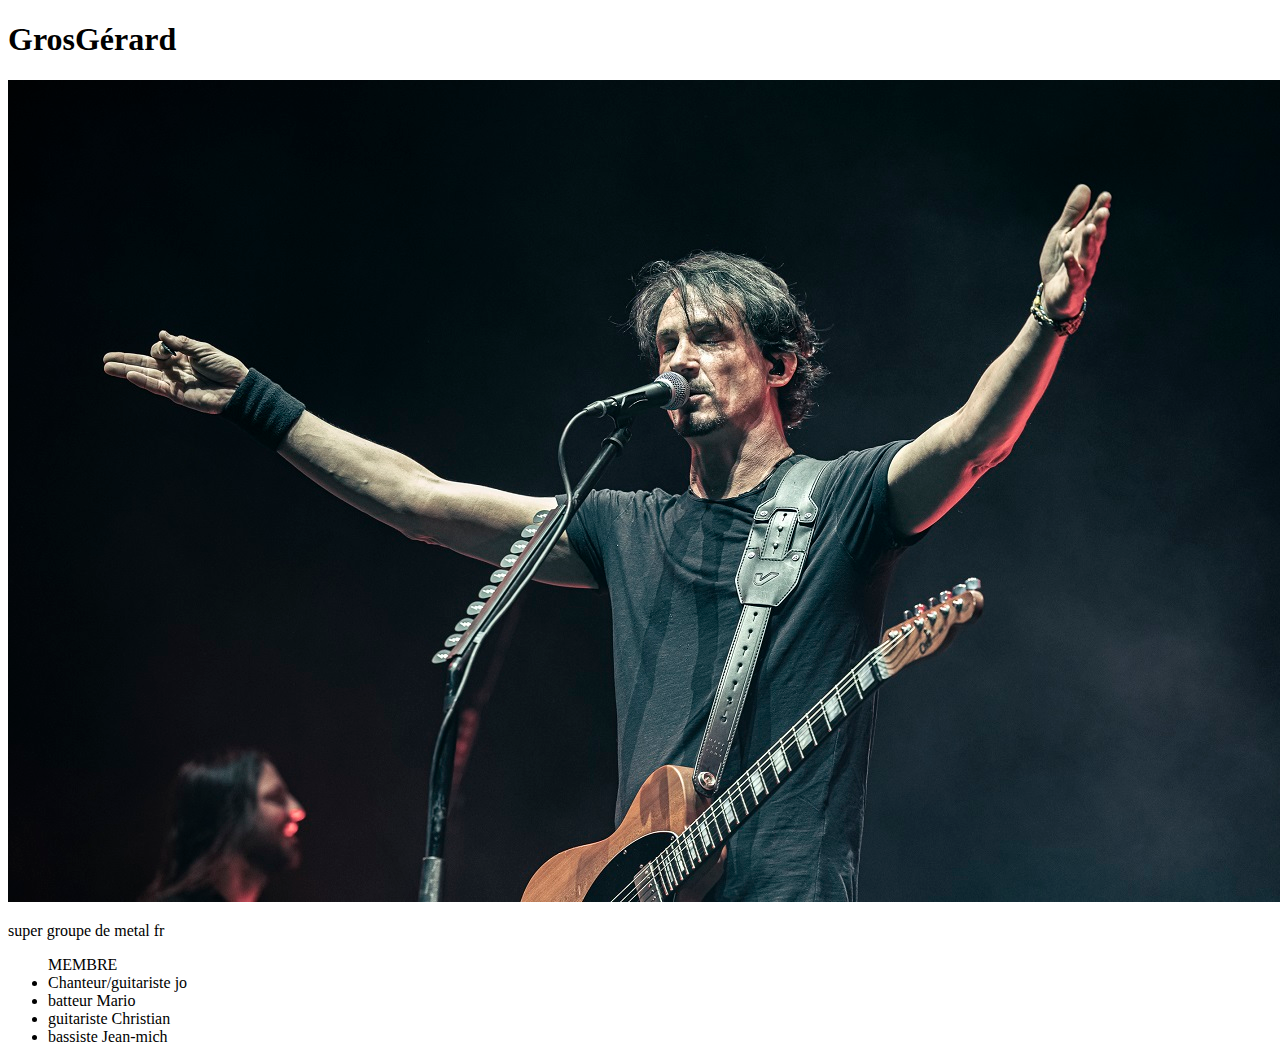
==== Exercice2/index.html @ a993c593 "Sauvegarde 1" ====
<!DOCTYPE html>
<html lang="en">
<head>
    <meta charset="UTF-8">
    <meta name="viewport" content="width=device-width, initial-scale=1.0">
    <title>Document</title>
</head>
<body>
    <h1>GrosGérard</h1>
    <img src="GOJIRA-live.jpg">
    <p>super groupe de metal fr</p>
    <ul>MEMBRE
    <li>Chanteur/guitariste jo</li>
    <li>batteur Mario</li>
    <li>guitariste Christian</li>
    <li>bassiste Jean-mich</li>
</ul>
    <a href="https://www.youtube.com/watch?v=kl-2GUMijPM"></a>    
</body>
</html>
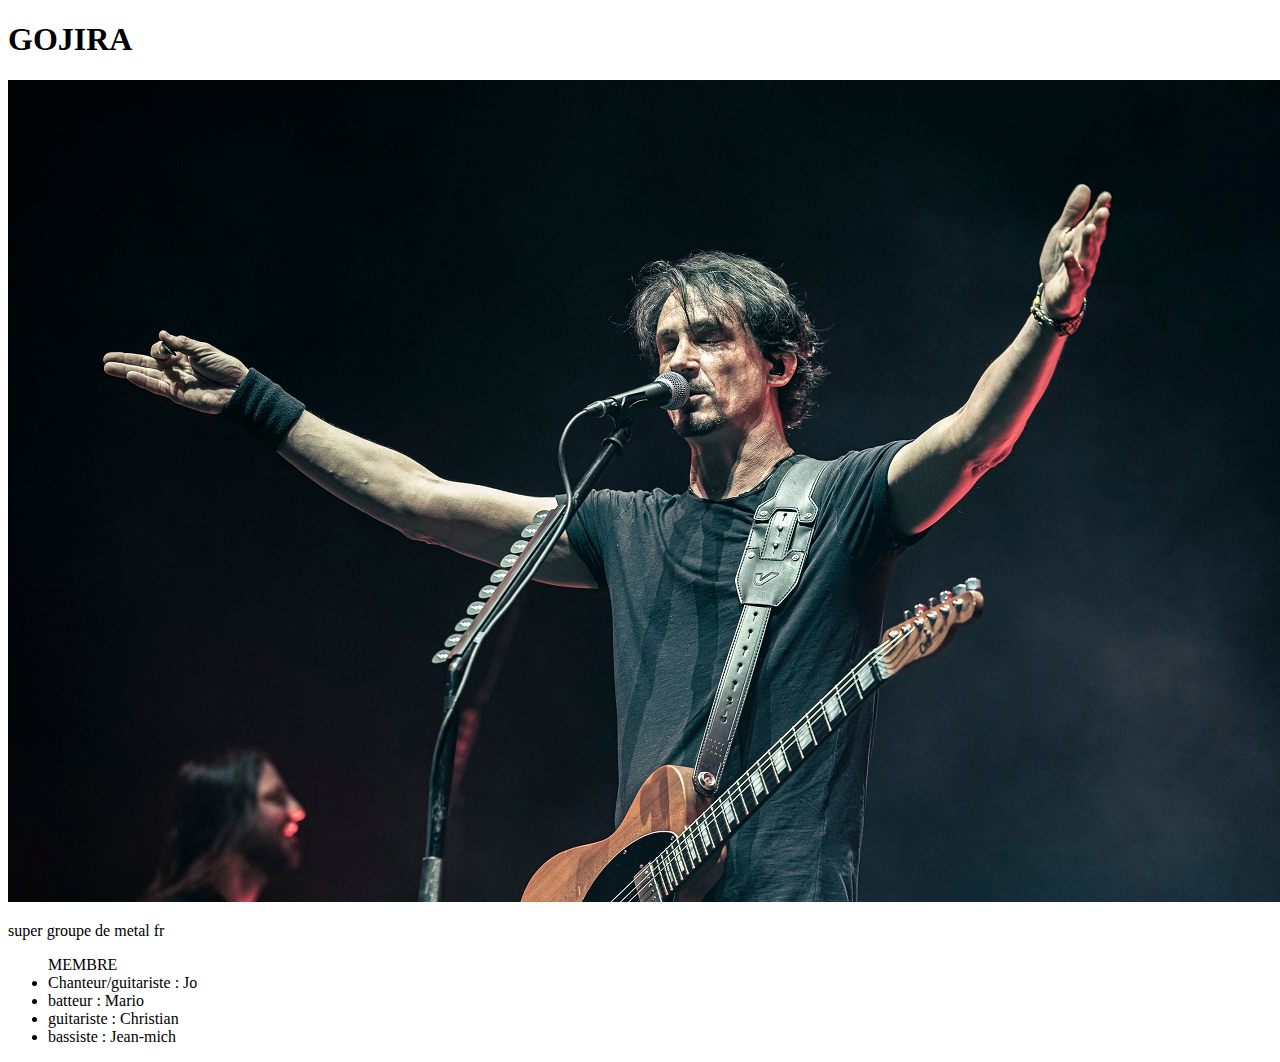
==== commit 9d3f6167: "commit ex 10" ====
--- a/Exercice2/index.html
+++ b/Exercice2/index.html
@@ -6,14 +6,14 @@
     <title>Document</title>
 </head>
 <body>
-    <h1>GrosGérard</h1>
+    <h1>GOJIRA</h1>
     <img src="GOJIRA-live.jpg">
     <p>super groupe de metal fr</p>
     <ul>MEMBRE
-    <li>Chanteur/guitariste jo</li>
-    <li>batteur Mario</li>
-    <li>guitariste Christian</li>
-    <li>bassiste Jean-mich</li>
+    <li>Chanteur/guitariste : Jo</li>
+    <li>batteur : Mario</li>
+    <li>guitariste : Christian</li>
+    <li>bassiste : Jean-mich</li>
 </ul>
     <a href="https://www.youtube.com/watch?v=kl-2GUMijPM"></a>    
 </body>
